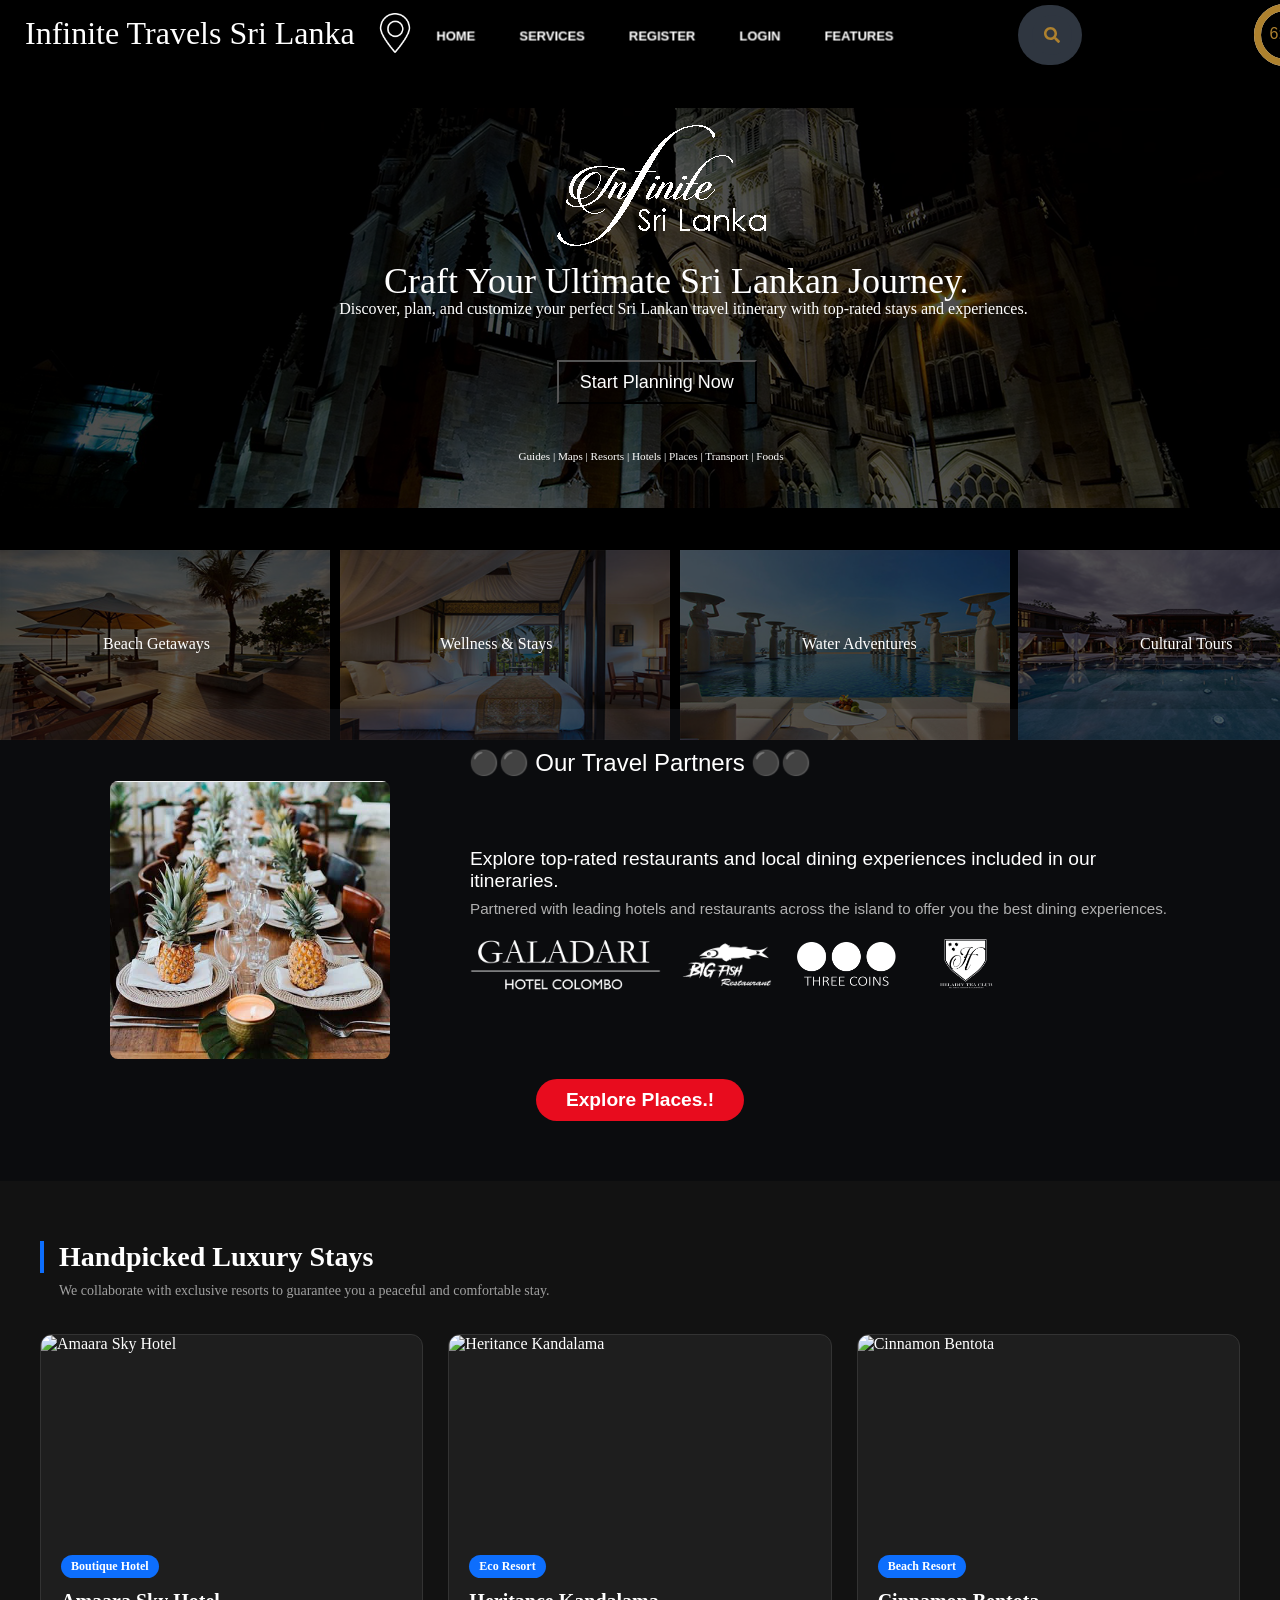
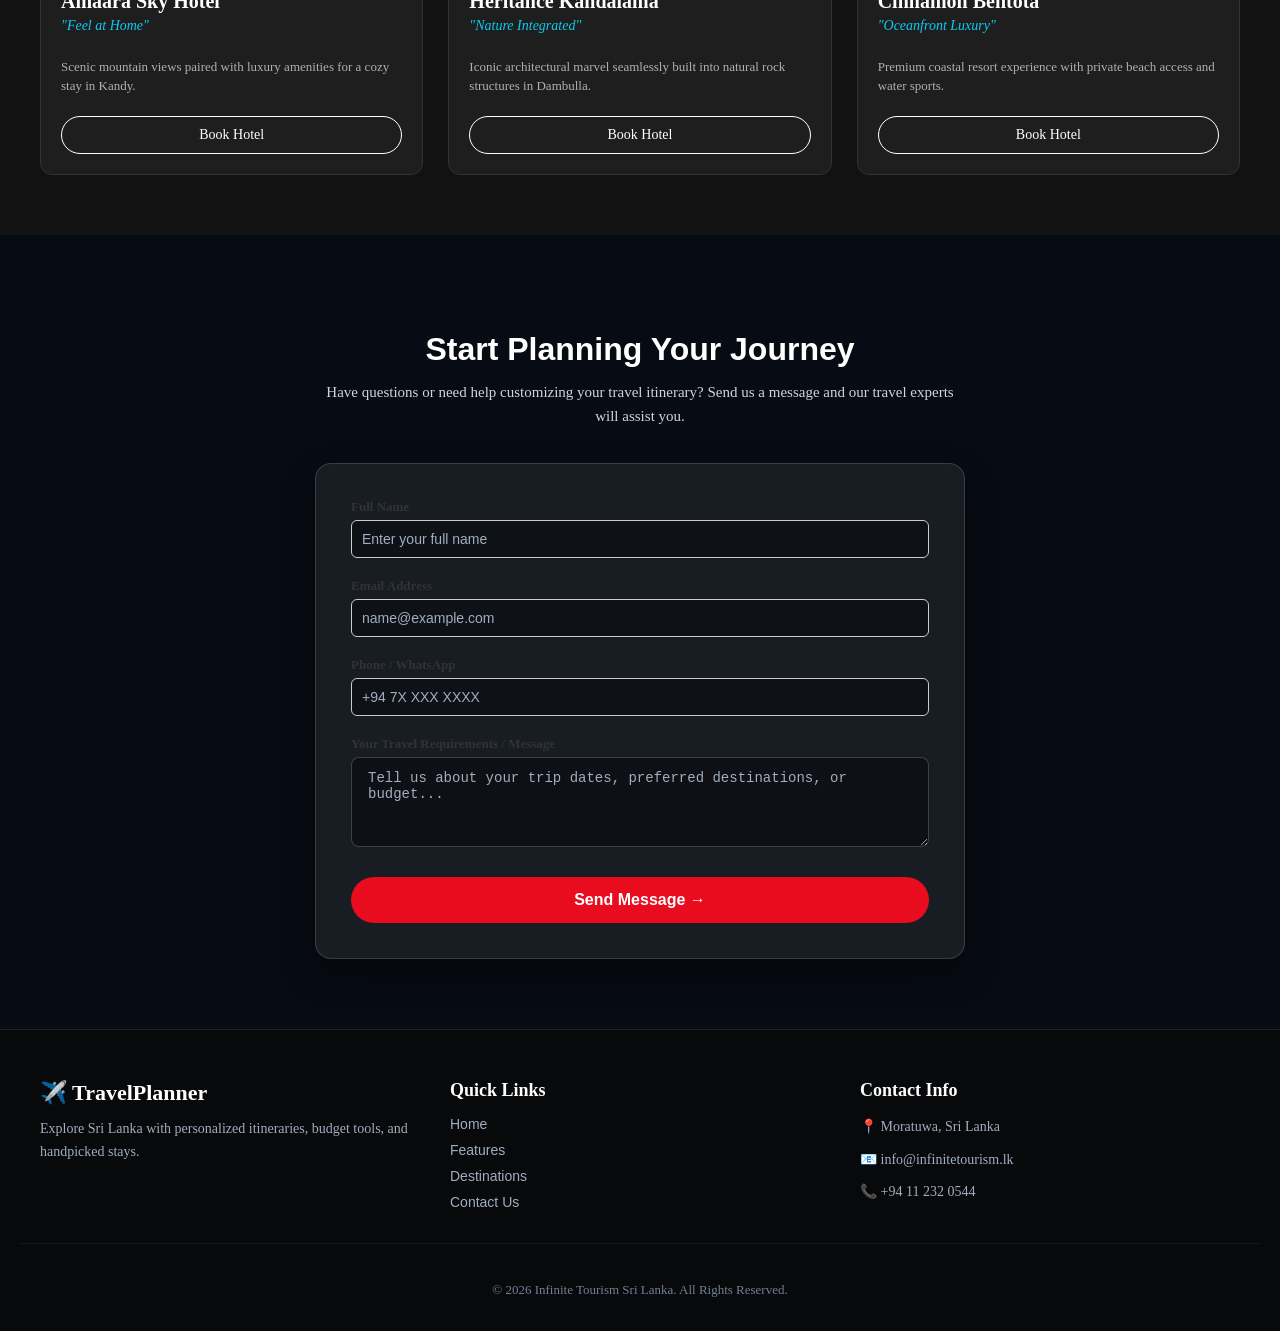
==== index.html @ fcb4bb8d "Add files via upload" ====
<!DOCTYPE HTML>
<html>
	<head>
		<title>Infiniti</title>
		<meta charset="utf-8">
		<link rel="stylesheet" href="style.css">
		<script defer src="all.js"></script>
		
	</head>


	<div id="plannerModal" class="modal-overlay">
    	<div class="modal-content">
        	<span class="close-btn" onclick="closeModal()">&times;</span>
        	<h2>Plan Your Trip</h2>
        	<p>Fill in the details to generate your custom itinerary.</p>
        
        	<form class="popup-form" onsubmit="handleFormSubmit(event)">
            	<div class="form-group">
                	<label>Destination</label>
                	<input type="text" placeholder="e.g., Kandy, Ella, Sigiriya" required>
            	</div>
            
            	<div class="form-row">
                	<div class="form-group">
                    	<label>Start Date</label>
                    	<input type="date" required>
                	</div>
                	<div class="form-group">
                    	<label>End Date</label>
                    	<input type="date" required>
                	</div>
            	</div>

            	<div class="form-group">
                	<label>Travelers</label>
                	<select required>
                    	<option value="">Select Travelers</option>
                    	<option value="1">Solo (1 Person)</option>
                    	<option value="2">Couple (2 Persons)</option>
                    	<option value="family">Family / Group</option>
                	</select>
            	</div>

            	<button type="submit" class="submit-btn">Generate Itinerary</button>
        	</form>
    	</div>
	</div>

	<script src="Form/form.js"></script>
	<script src="script.js"></script>
	
	<body>
		/* First Blue row */
 		<div class="row_1"></div>
		
		/* Search Box */
		<div class="searchbox">
			<input class="search-txt" type="text" name="" placeholder="Type to search">
			<a class="search-btn" href="#">
				<i class="fas fa-search"></i>
			</a>
		</div>
		
		/* Clock */
		<div id="clock"></div>
		<script src="radialIndicator.js"></script>
		<script src="angular.radialIndicator.js"></script>
		<script type="text/javascript">
			var radialObj = radialIndicator
			('#clock',
				{
				radius:25,
				barWidth:7,
				barColor:'#ae812e',
				minValue:0,
				maxValue:60,
				fontWeight:'normal',
				roundCorner:true,
				format: function(value)
					{
					var date = new Date();
					return date.getHours() + ':' + date.getMinutes();
					}
				}
			);
			
			setInterval
				(function ()
					{
					radialObj.value(new Date().getSeconds() + 1);
					}, 1000
				);
		</script>

		/* Navigaion Bar */
		<ul id="main-nav">
			<li><a href="#hero"><span title="Home">Home</span></a></li>
			<li><a href="#services"><span title="Services">Services</span></a></li>
			<li><a href="auth/register.php"><span title="Register">Register</span></a></li>
			<li><a href="auth/login.php"><span title="LogIn">LogIn</span></a></li>
			<li><a href="Features/features.html"><span title="Features">Features</span></a></li>
		</ul>

		/** Text 01 **/
		<div class="nametext">Infinite Travels Sri Lanka</div>
		<img src="01.png" class="settingpic"></img>
		
		/** Slider **/
		<div class="slider"></div>
		
		<div class="row_2"></div>
		
		/** Text 02 **/
		<div class="text2">Craft Your Ultimate Sri Lankan Journey.</div>
		
		/** Logo **/
		<img src="08.png" class="logo"></img>
		
		/** Text 03 **/
		<div class="text3">Discover, plan, and customize your perfect Sri Lankan travel itinerary with top-rated stays and experiences.</div>
		
		/** Button 01 **/
		<div class="submit1">
			<!--<input type="submit" name="" value="Start Planning Now">-->
			<input type="button" name="" value="Start Planning Now" onclick="openModal(event)">
			
		</div>

		
		/** Text 04 **/
		<div class="text4">Guides | Maps | Resorts | Hotels | Places | Transport | Foods</div>

		
		
		/** Photo Grid **/
		<img src="grid/09.jpg" class="gpic1"></img>
		<img src="grid/10.jpg" class="gpic2"></img>
		<img src="grid/11.jpg" class="gpic3"></img>
		<img src="grid/12.jpg" class="gpic4"></img>
		
		/** Text on photo grid **/
		<text class="ptext1"> Beach Getaways </text>
		<text class="ptext2"> Wellness & Stays </text>
		<text class="ptext3"> Water Adventures </text>
		<text class="ptext4"> Cultural Tours </text>

		


		<!-- TRAVEL PARTNERS SECTION -->
		<section class="partners-section">
			<div class="servicebar1head">⚫⚫ Our Travel Partners ⚫⚫</div>
			
			<div class="partners-content">
				<img src="services/13.png" alt="Dining" class="spic1">
				<div class="partners-text">
					<p class="food">Explore top-rated restaurants and local dining experiences included in our itineraries.</p>
					<p class="food2">Partnered with leading hotels and restaurants across the island to offer you the best dining experiences.</p>
					<div class="partner-logos">
						<img src="services/14.png" alt="Partner 1" class="partner-img">
						<img src="services/15.png" alt="Partner 2" class="partner-img">
						<img src="services/16.png" alt="Partner 3" class="partner-img">
						<img src="services/17.png" alt="Partner 4" class="partner-img">
					</div>
				</div>
			</div>

			<div class="b2">
				<a href="Features/features.html#destinations" class="orderbtn-link">Explore Places.!</a>
			</div>
		</section>

		<!-- FEATURED HOTELS SECTION -->
		<section class="hotels-section">
			<div class="hotels-container">
				<!-- Section Title -->
				<div class="section-header">
					<h2 class="section-title">Handpicked Luxury Stays</h2>
					<p class="section-subtitle">We collaborate with exclusive resorts to guarantee you a peaceful and comfortable stay.</p>
				</div>

				<!-- 3-Card Grid Structure -->
				<div class="hotels-grid">
					<!-- Card 1 -->
					<div class="hotel-card">
						<img src="https://images.unsplash.com/photo-1566073771259-6a8506099945?q=80&w=600" alt="Amaara Sky Hotel" class="card-img">
						<div class="card-body">
							<span class="hotel-badge">Boutique Hotel</span>
							<h3 class="hotel-title">Amaara Sky Hotel</h3>
							<h4 class="hotel-tagline">"Feel at Home"</h4>
							<p class="hotel-desc">Scenic mountain views paired with luxury amenities for a cozy stay in Kandy.</p>
							<a href="#contact" class="book-btn">Book Hotel</a>
						</div>
					</div>

					<!-- Card 2 -->
					<div class="hotel-card">
						<img src="https://images.unsplash.com/photo-1582719508461-905c673771fd?q=80&w=600" alt="Heritance Kandalama" class="card-img">
						<div class="card-body">
							<span class="hotel-badge">Eco Resort</span>
							<h3 class="hotel-title">Heritance Kandalama</h3>
							<h4 class="hotel-tagline">"Nature Integrated"</h4>
							<p class="hotel-desc">Iconic architectural marvel seamlessly built into natural rock structures in Dambulla.</p>
							<a href="#contact" class="book-btn">Book Hotel</a>
						</div>
					</div>

					<!-- Card 3 -->
					<div class="hotel-card">
						<img src="https://6aa830af9422e77b387ef33b.imgix.net/sandbox/images%20(1).jpg" alt="Cinnamon Bentota" class="card-img">
						<div class="card-body">
							<span class="hotel-badge">Beach Resort</span>
							<h3 class="hotel-title">Cinnamon Bentota</h3>
							<h4 class="hotel-tagline">"Oceanfront Luxury"</h4>
							<p class="hotel-desc">Premium coastal resort experience with private beach access and water sports.</p>
							<a href="#contact" class="book-btn">Book Hotel</a>
						</div>
					</div>
				</div>
			</div>
		</section>

				<!-- CONTACT US SECTION -->
		<!-- CONTACT US SECTION -->
		<section id="contact" class="contact-section">
			<div class="contact-overlay">
				<div class="contact-container">
					
					<div class="contact-header">
						<h2 class="contact-title">Start Planning Your Journey</h2>
						<p class="contact-subtitle">Have questions or need help customizing your travel itinerary? Send us a message and our travel experts will assist you.</p>
					</div>

					<form class="contact-form" action="contact.php" method="POST">
						<div class="form-group">
							<label for="name" class="form-label">Full Name</label>
							
							<input type="text" id="name" name="name" class="form-input" placeholder="Enter your full name" required>
						</div>

						<div class="form-group">
							<label for="email" class="form-label">Email Address</label>
							
							<input type="email" id="email" name="email" class="form-input" placeholder="name@example.com" required>
						</div>

						<div class="form-group">
							<label for="phone" class="form-label">Phone / WhatsApp</label>
							
							<input type="tel" id="phone" name="phone" class="form-input" placeholder="+94 7X XXX XXXX">
						</div>

						<div class="form-group">
							<label for="message" class="form-label">Your Travel Requirements / Message</label>
							
							<textarea id="message" name="message" rows="4" class="form-input" placeholder="Tell us about your trip dates, preferred destinations, or budget..." required></textarea>
						</div>

						<button type="submit" class="contact-send-btn">Send Message &rarr;</button>
					</form>

				</div>
			</div>
		</section>

						<!-- FOOTER SECTION -->
		<footer class="custom-footer">
			<div class="footer-box">
				
				<!-- Column 1: Brand Info -->
				<div class="f-col">
					<h3 class="f-title">✈️ TravelPlanner</h3>
					<p class="f-text">Explore Sri Lanka with personalized itineraries, budget tools, and handpicked stays.</p>
				</div>
				
				<!-- Column 2: Quick Links (No UL/LI tags to prevent inherited CSS bugs) -->
				<div class="f-col">
					<h4 class="f-sub-title">Quick Links</h4>
					<div class="f-links-wrap">
						<a href="index.html" class="f-link-item">Home</a>
						<a href="Features/features.html" class="f-link-item">Features</a>
						<a href="Features/features.html#destinations" class="f-link-item">Destinations</a>
						<a href="#contact" class="f-link-item">Contact Us</a>
					</div>
				</div>

				<!-- Column 3: Contact Info -->
				<div class="f-col">
					<h4 class="f-sub-title">Contact Info</h4>
					<p class="f-text">📍 Moratuwa, Sri Lanka</p>
					<p class="f-text">📧 info@infinitetourism.lk</p>
					<p class="f-text">📞 +94 11 232 0544</p>
				</div>

			</div>

			<!-- Copyright -->
			<div class="f-bottom">
				<p>&copy; 2026 Infinite Tourism Sri Lanka. All Rights Reserved.</p>
			</div>
		</footer>
	</body>
</html>
---- style.css ----
body
{
	background-color:black;
	margin: 0;
	padding: 0;
}

/* Head Bar */
.row_1{
	position:absolute;
	width:100%;
	height:70px;
	top:0px;
	background:black;
}

/* Search Box */
.searchbox{
	position:absolute;
	top:35px;
	left:1050px;
	transform:translate(-50%,-50%);
	background:#2f3640;
	height:40px;
	border-radius:40px;
	padding:10px;
}
.searchbox:hover>.search-txt{
	width:210px;
	padding:6px;
}
.searchbox:hover>.search-btn{
	background:white;
}
.search-btn{
	color:#ae812e;
	float:right;
	width:40px;
	height:40px;
	border-radius:40px;
	background:#2f3640;
	display:flex;
	justify-content:center;
	align-items:center;
	transition:0.4s;
}
.search-txt{
	border:none;
	background:none;
	outline:none;
	float:left;
	padding:6;
	color:white;
	font-size:16px;
	transition:0.4s;
	line-height:30px;
	width:0px;
}

/* Clock */
#clock
{
	position:absolute;
	top:37px;
	left:1285px;;
	transform:translate(-50%,-50%);
}

/* Navigation Bar */
	ul
		{
			margin:0;
			padding:0;
			position:absolute;
			top:41px;
			left:665px;
			transform:translate(-50%,-50%);
			background:black;
		}
		
	ul li
		{
			display:inline-block;
			transform-style:preserve-3d;
		}
	ul li a
		{
			color:#1b5ee7;
			font-size:13px;
			font-family:Arial;
			text-transform:uppercase;
			text-decoration:none;
			font-weight:bold;
			display:block;
			position:relative;
		}
	ul li a span
		{
			display:block;
			padding:15px 20px;
		}
	ul li a span:before
		{
			content:attr(title);
			position:absolute;
			top:0;
			left:0;
			background:#ae812e;
			color:#fff;
			padding:10px 20px;
			transform-style:preserve-3d;
			transition:.3s;
			transform:rotateX(90deg) translateY(50px);
			transform-origin:bottom;
		}
	ul li a span:hover:before
		{
			transform:rotateX(0deg) translateY(0px);
		}
	ul li a span:after
		{
			content:attr(title);
			position:absolute;
			top:0;
			left:0;
			background:black;
			color:#fff;
			padding:10px 20px;
			transform-style:preserve-3d;
			transition:.3s;
			transform:rotateX(0deg) translateY(0px);
			transform-origin:top;
		}
	ul li a span:hover:after
		{
			transform:rotateX(90deg) translateY(-10px);
		}
		
	
/* Site Name */	
.nametext
{
	position:absolute;
	font-family:roboto;
	color:#fff;
	top:15px;
	left:25px;
	font-size:2em;
}
.settingpic
{
	position:absolute;
	height:40px;
	width:40px;
	top:13px;
	left:375px;
}

/** Slider **/
.slider{
	width:device-width;
	height:400px;
	left:0px;
	background:url(02.jpg);
	margin:90px auto;
	animation:slide 20s infinite;
	opacity:.3;
}
@keyframes slide{
	25%{
		background:url(02.jpg)
	}
	50%{
		background:url(03.jpg)
	}
	75%
	{
		background:url(04.jpg)
	}
	100%
	{
		background:url(05.jpg)
	}
	100%
	{
		background:url(06.jpg)
	}
}

/** Text 02 **/
.text2
{
	position:absolute;
	color:#fff;
	font-family:Century Gothic;
	font-size:36px;
	top:260px;
	left:30%;
}

/** Logo **/
.logo
{
	position:absolute;
	left:37.5%;
	top:115px;
}

/** Text 03 **/
.text3
{
	position:absolute;
	font-size:1em;
	font-family:roboto;
	top:300px;
	left:26.5%;
	color:#fff;
}

/* Modal Overlay Background */
.modal-overlay {
    display: none;
    position: fixed;
    top: 0;
    left: 0;
    width: 100%;
    height: 100%;
    background-color: rgba(0, 0, 0, 0.6);
    backdrop-filter: blur(4px);
    z-index: 9999;
    justify-content: center;
    align-items: center;
}

/* Modal Box Content */
.modal-content {
    background: #ffffff;
    width: 90%;
    max-width: 450px;
    padding: 30px;
    border-radius: 12px;
    position: relative;
    box-shadow: 0 10px 30px rgba(0,0,0,0.3);
    animation: popupAnim 0.3s ease-out forwards;
}

@keyframes popupAnim {
    from { opacity: 0; transform: scale(0.8); }
    to { opacity: 1; transform: scale(1); }
}

/* Close Button (X) */
.close-btn {
    position: absolute;
    top: 15px;
    right: 20px;
    font-size: 24px;
    font-weight: bold;
    color: #888;
    cursor: pointer;
}
.close-btn:hover { color: #000; }

/* Form Field Layout */
.modal-content h2 { margin-bottom: 5px; color: #222; }
.modal-content p { font-size: 13px; color: #666; margin-bottom: 20px; }

.form-group {
    display: flex;
    flex-direction: column;
    margin-bottom: 15px;
    text-align: left;
}
.form-group label { font-size: 13px; font-weight: 600; margin-bottom: 5px; color: #333; }
.form-group input, .form-group select {
    padding: 10px;
    border: 1px solid #ccc;
    border-radius: 6px;
    font-size: 14px;
}

.form-row {
    display: flex;
    gap: 10px;
}
.form-row .form-group { flex: 1; }

.submit-btn {
    width: 100%;
    padding: 12px;
    background-color: #007bff;
    color: white;
    border: none;
    border-radius: 6px;
    font-weight: 600;
    cursor: pointer;
    margin-top: 10px;
}
.submit-btn:hover { background-color: #0056b3; }

/** Button 01 **/
.submit1 input[type="button"]{
	position:absolute;
	border:1;
	outline:1;
	width:200px;
	height:44px;
	background:transparent;
	color:#fff;
	font-family:"Arial";
	font-size:18px;
	top:360px;
	left:43.5%;
}


.submit1 input[type="button"]:hover{
	cursor:pointer;
	background:#fff;
	opacity:0.7;
	color:black;
}

/** text 04 **/
.text4
{
	position:absolute;
	top:450px;
	left:40.5%;
	font-family:Century Gothic;
	font-size:.7em;
	color:#fff;
}


/** Photo Grid **/
.gpic1{
	position:absolute;
	top:550px;
	left:0px;
	width:330px;
	height:190px;
	opacity:.35;
	transition:.5s;
}
		.gpic1:hover{
			opacity:1;
		}
.gpic2{
	position:absolute;
	top:550px;
	left:340px;
	width:330px;
	height:190px;
	opacity:.35;
	transition:.5s;
}
		.gpic2:hover{
			opacity:1;
		}
.gpic3{
	position:absolute;
	top:550px;
	left:680px;
	width:330px;
	height:190px;
	opacity:.35;
	transition:.5s;
}
		.gpic3:hover{
			opacity:1;
		}
.gpic4{
	position:absolute;
	top:550px;
	left:1018px;
	width:330px;
	height:190px;
	opacity:.35;
	transition:.5s;
}
		.gpic4:hover{
			opacity:1;
		}

/** Texts On photo**/
.ptext1
{
	color:#fff;
	font-family:Century Gothic;
	font-size:1em;
	position:absolute;
	top:634.5px;
	left:103px;
}
.ptext2{
	color:#fff;
	font-family:Century Gothic;
	font-size:1em;
	position:absolute;
	top:634.5px;
	left:440px;;
}
.ptext3{
	color:#fff;
	font-family:Century Gothic;
	font-size:1em;
	position:absolute;
	top:634.5px;
	left:802px;;
}
.ptext4{
	color:#fff;
	font-family:Century Gothic;
	font-size:1em;
	position:absolute;
	top:634.5px;
	left:1140px;;
}


/* Travel Partners Section */
.partners-section {
    padding: 40px 20px;
    background-color: #0b0c0e;
    text-align: center;
    color: #ffffff;
}

.partners-section {
    margin-top: 75px;
}

.servicebar1head {
    color: #fff;
    font-size: 1.5em;
    font-family: 'Roboto', sans-serif;
    margin-bottom: 4px;
}

.partners-content {
    display: flex;
    flex-wrap: wrap;
    justify-content: center;
    align-items: center;
    gap: 80px;
    max-width: 1200px;
    margin: 0 auto 5px auto;
}

.spic1 {
    width: 280px;
    height: auto;
    border-radius: 8px;
}

.partners-text {
    max-width: 700px;
    text-align: left;
}

.food {
    font-size: 1.2em;
    font-family: 'Century Gothic', sans-serif;
    color: #fff;
    margin: 0 0 8px 0;
}

.food2 {
    font-size: 0.95em;
    font-family: 'Roboto', sans-serif;
    color: #b0b0b0;
    margin: 0 0 20px 0;
}

.partner-logos {
    display: flex;
    flex-wrap: wrap;
    gap: 15px;
    align-items: center;
}

.partner-img {
    height: 55px;
    width: auto;
    object-fit: contain;
}

/* Explore Button */
.b2 {
    margin-top: 20px;
    margin-bottom: 20px;
}

.orderbtn-link {
    display: inline-block;
    padding: 10px 30px;
    font-family: 'Roboto', sans-serif;
    font-size: 1.2em;
    font-weight: bold;
    color: #fff;
    background: #E80C1E;
    border-radius: 25px;
    text-decoration: none;
    transition: all 0.3s ease;
}

.orderbtn-link:hover {
    color: #000;
    background: #E6B500;
}

/* Hotels Section Base */
.hotels-section {
    background-color: #121212;
    padding: 60px 20px;
    color: #ffffff;
    box-sizing: border-box;
}

.hotels-container {
    max-width: 1200px;
    margin: 0 auto;
}

/* Header Styles */
.section-header {
    margin-bottom: 35px;
    text-align: left;
}

.section-title {
    color: #ffffff;
    border-left: 4px solid #0d6efd;
    padding-left: 15px;
    font-size: 28px;
    font-weight: bold;
    margin: 0 0 10px 0;
}

.section-subtitle {
    color: #a0a0a0;
    font-size: 14px;
    margin-left: 19px;
    margin-top: 0;
}

/* Responsive Grid Layout */
.hotels-grid {
    display: grid;
    grid-template-columns: repeat(auto-fit, minmax(300px, 1fr));
    gap: 25px;
}

/* Card Styling */
.hotel-card {
    background-color: #1e1e1e;
    border: 1px solid #333333;
    border-radius: 12px;
    overflow: hidden;
    display: flex;
    flex-direction: column;
    transition: transform 0.3s ease, box-shadow 0.3s ease;
}

.hotel-card:hover {
    transform: translateY(-8px);
    box-shadow: 0 10px 20px rgba(0, 0, 0, 0.5);
}

.card-img {
    width: 100%;
    height: 200px;
    object-fit: cover;
    display: block;
}

.card-body {
    padding: 20px;
    display: flex;
    flex-direction: column;
    flex-grow: 1;
}

/* Badge Styling */
.hotel-badge {
    background-color: #0d6efd;
    color: #ffffff;
    font-size: 12px;
    font-weight: 600;
    padding: 4px 10px;
    border-radius: 20px;
    align-self: flex-start;
    margin-bottom: 12px;
}

/*Inside Card */
.hotel-title {
    color: #ffffff;
    font-size: 20px;
    margin: 0 0 5px 0;
}

.hotel-tagline {
    color: #0dcaf0;
    font-size: 14px;
    margin: 0 0 10px 0;
    font-style: italic;
    font-weight: normal;
}

.hotel-desc {
    color: #b0b0b0;
    font-size: 13px;
    line-height: 1.5;
    flex-grow: 1;
    margin-bottom: 20px;
}

/* Button Styling */
.book-btn {
    display: block;
    text-align: center;
    color: #ffffff;
    border: 1px solid #ffffff;
    padding: 10px;
    border-radius: 25px;
    text-decoration: none;
    font-size: 14px;
    transition: background-color 0.3s ease, border-color 0.3s ease;
}

.book-btn:hover {
    background-color: #0d6efd;
    border-color: #0d6efd;
}

/* Contact Section Background with Travel Photo */
.contact-section {
    background: url('https://images.unsplash.com/photo-1507525428034-b723cf961d3e?q=80&w=1600') center center/cover no-repeat fixed;
    position: relative;
    width: 100%;
    box-sizing: border-box;
}

.contact-overlay {
    background: rgba(10, 15, 25, 0.78);
    backdrop-filter: blur(4px);
    padding: 70px 20px;
}

.contact-container {
    max-width: 650px;
    margin: 0 auto;
}

/* Header Styling */
.contact-header {
    text-align: center;
    margin-bottom: 35px;
}

.contact-title {
    color: #ffffff;
    font-size: 32px;
    font-weight: bold;
    margin-bottom: 12px;
    font-family: 'Roboto', sans-serif;
}

.contact-subtitle {
    color: #d1d5db;
    font-size: 15px;
    line-height: 1.6;
    margin: 0;
}

/* Form Styling */
.contact-form {
    background: rgba(255, 255, 255, 0.07);
    border: 1px solid rgba(255, 255, 255, 0.15);
    border-radius: 16px;
    padding: 35px;
    box-shadow: 0 15px 35px rgba(0, 0, 0, 0.4);
}

.form-group {
    margin-bottom: 20px;
    text-align: left;
}

.form-label {
    display: block;
    color: #ffffff;
    font-size: 14px;
    font-weight: 600;
    margin-bottom: 8px;
}

.form-input {
    width: 100%;
    padding: 12px 16px;
    background: rgba(0, 0, 0, 0.4);
    border: 1px solid rgba(255, 255, 255, 0.2);
    border-radius: 8px;
    color: #ffffff;
    font-size: 14px;
    box-sizing: border-box;
    transition: all 0.3s ease;
}

.form-input:focus {
    outline: none;
    border-color: #0d6efd;
    background: rgba(0, 0, 0, 0.6);
    box-shadow: 0 0 10px rgba(13, 110, 253, 0.5);
}

.form-input::placeholder {
    color: #a0aec0;
}

/* Submit Button */
.contact-send-btn {
    width: 100%;
    padding: 14px;
    background: #E80C1E;
    color: #ffffff;
    border: none;
    border-radius: 25px;
    font-size: 16px;
    font-weight: bold;
    cursor: pointer;
    transition: all 0.3s ease;
    margin-top: 10px;
}

.contact-send-btn:hover {
    background: #E6B500;
    color: #000000;
    transform: translateY(-2px);
    box-shadow: 0 6px 20px rgba(230, 181, 0, 0.4);
}
/* COMPLETE FOR FOOTER */
footer.custom-footer {
    background-color: #08090a !important;
    color: #a0aec0 !important;
    padding: 50px 20px 20px 20px !important;
    border-top: 1px solid rgba(255, 255, 255, 0.1) !important;
    width: 100% !important;
    box-sizing: border-box !important;
    position: relative !important;
    clear: both !important;
}

.footer-box {
    max-width: 1200px !important;
    margin: 0 auto !important;
    display: flex !important;
    justify-content: space-between !important;
    align-items: flex-start !important;
    gap: 30px !important;
    position: relative !important;
}

.footer-box .f-col {
    flex: 1 1 300px !important;
    position: relative !important;
    top: auto !important;
    left: auto !important;
    margin: 0 !important;
}

.footer-box .f-title {
    color: #ffffff !important;
    font-size: 22px !important;
    margin: 0 0 12px 0 !important;
    position: static !important;
}

.footer-box .f-sub-title {
    color: #ffffff !important;
    font-size: 18px !important;
    margin: 0 0 15px 0 !important;
    position: static !important;
}

.footer-box .f-text {
    font-size: 14px !important;
    line-height: 1.6 !important;
    color: #a0aec0 !important;
    margin: 0 0 10px 0 !important;
    position: static !important;
}

/*Links Position */
.f-links-wrap {
    display: flex !important;
    flex-direction: column !important;
    gap: 10px !important;
    position: static !important;
    margin: 0 !important;
    padding: 0 !important;
}

.f-links-wrap a.f-link-item {
    color: #a0aec0 !important;
    text-decoration: none !important;
    font-size: 14px !important;
    font-family: sans-serif !important;
    position: static !important;
    top: auto !important;
    left: auto !important;
    right: auto !important;
    bottom: auto !important;
    display: block !important;
    width: fit-content !important;
    margin: 0 !important;
}

.f-links-wrap a.f-link-item:hover {
    color: #0d6efd !important;
}

.f-bottom {
    text-align: center !important;
    padding-top: 25px !important;
    margin-top: 30px !important;
    border-top: 1px solid rgba(255, 255, 255, 0.05) !important;
    font-size: 13px !important;
    color: #718096 !important;
    position: static !important;
}
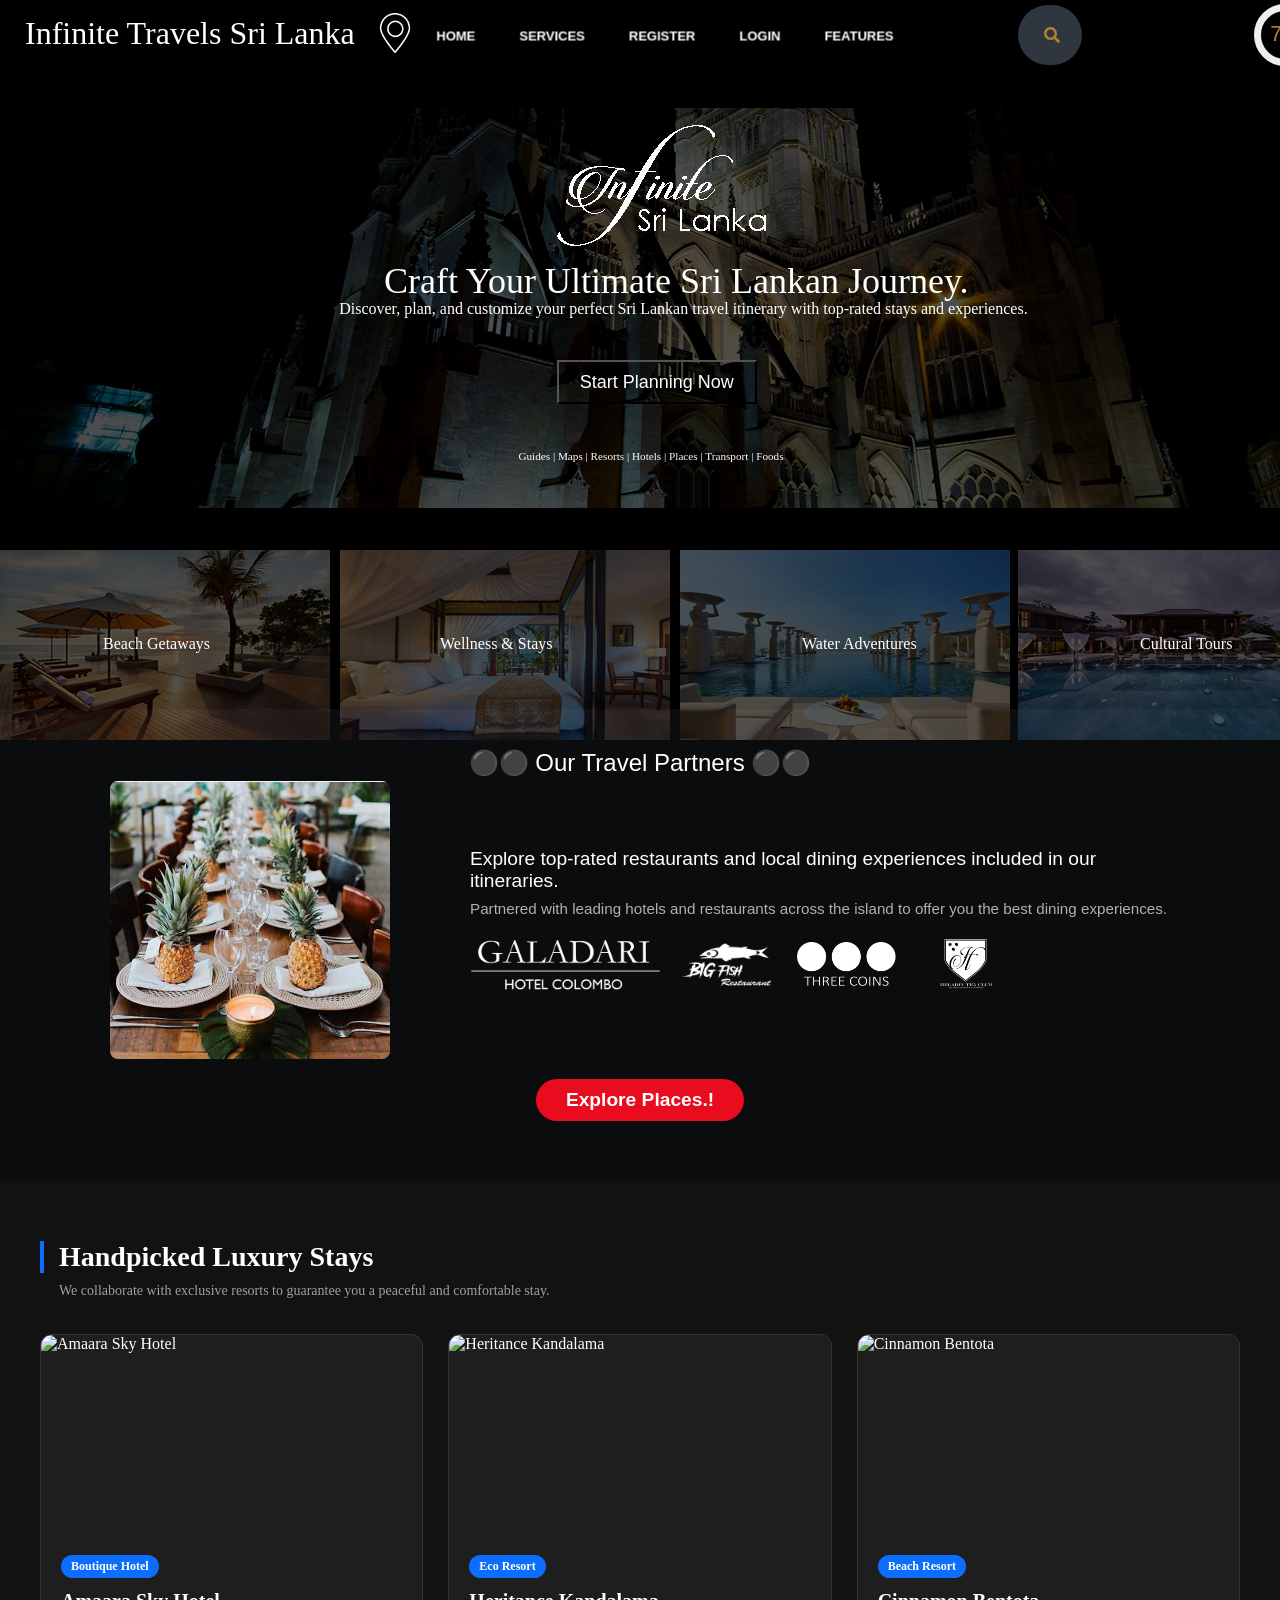
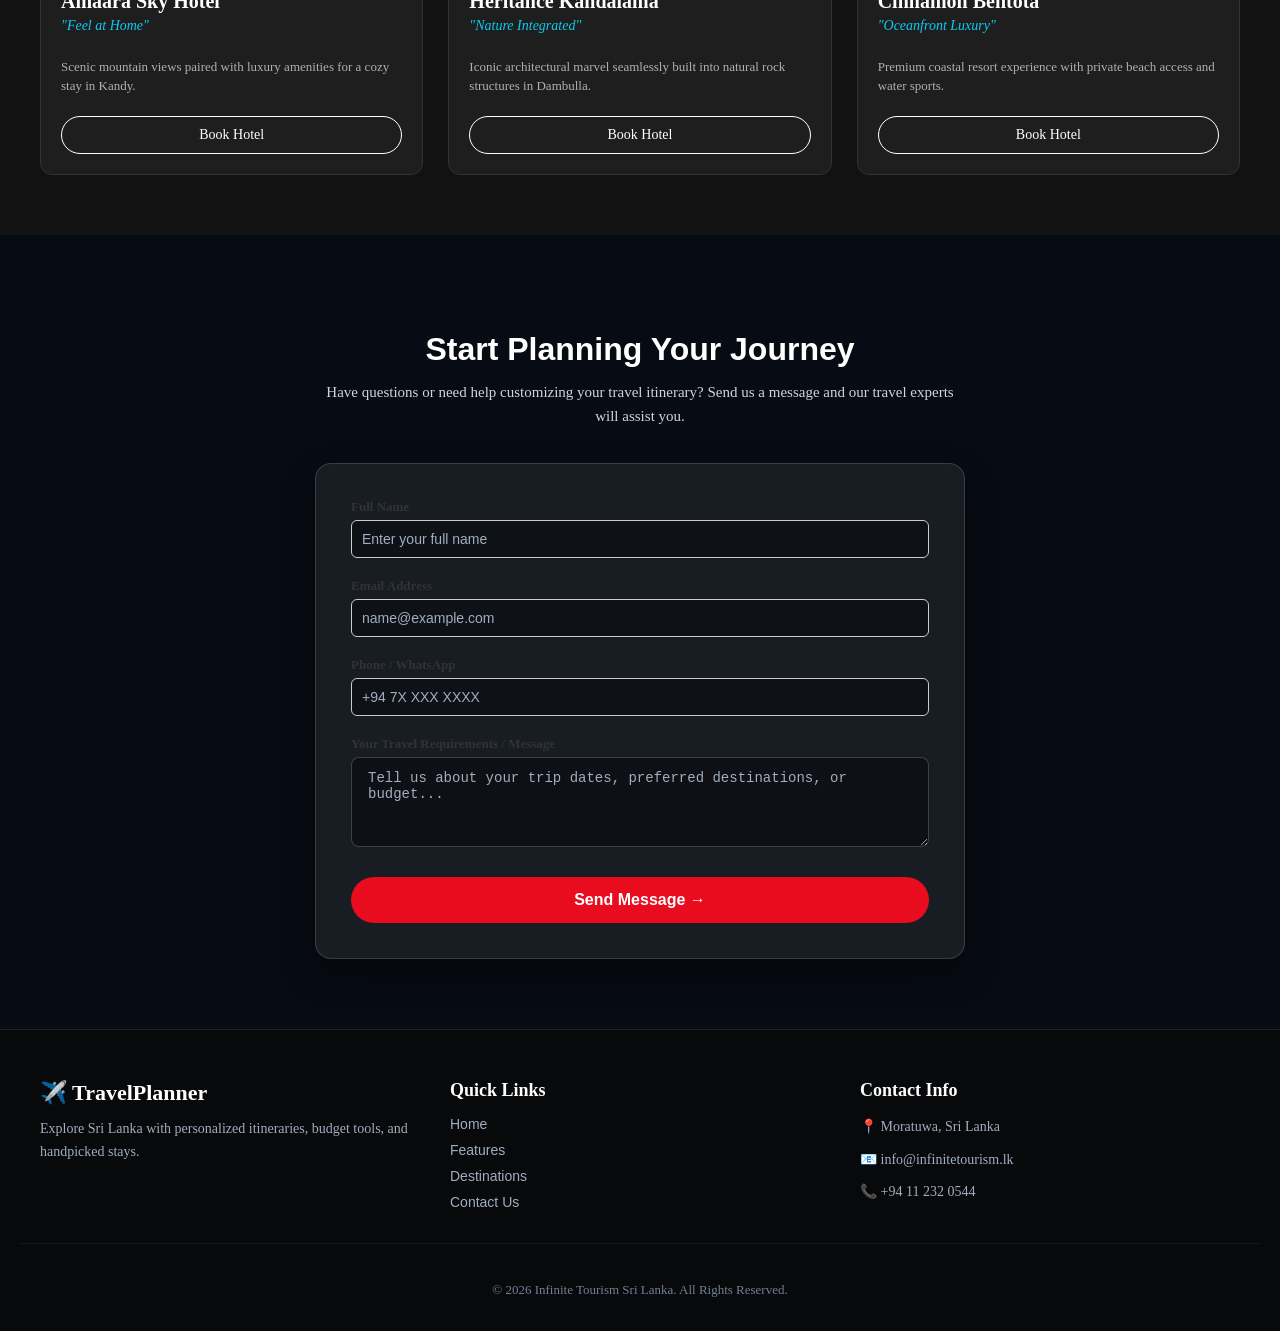
==== commit 00a7a218: "index.html" ====
--- a/index.html
+++ b/index.html
@@ -122,7 +122,7 @@
 		
 		/** Button 01 **/
 		<div class="submit1">
-			<!--<input type="submit" name="" value="Start Planning Now">-->
+		
 			<input type="button" name="" value="Start Planning Now" onclick="openModal(event)">
 			
 		</div>
@@ -274,7 +274,7 @@
 					<p class="f-text">Explore Sri Lanka with personalized itineraries, budget tools, and handpicked stays.</p>
 				</div>
 				
-				<!-- Column 2: Quick Links (No UL/LI tags to prevent inherited CSS bugs) -->
+				
 				<div class="f-col">
 					<h4 class="f-sub-title">Quick Links</h4>
 					<div class="f-links-wrap">
@@ -301,4 +301,4 @@
 			</div>
 		</footer>
 	</body>
-</html>+</html>
